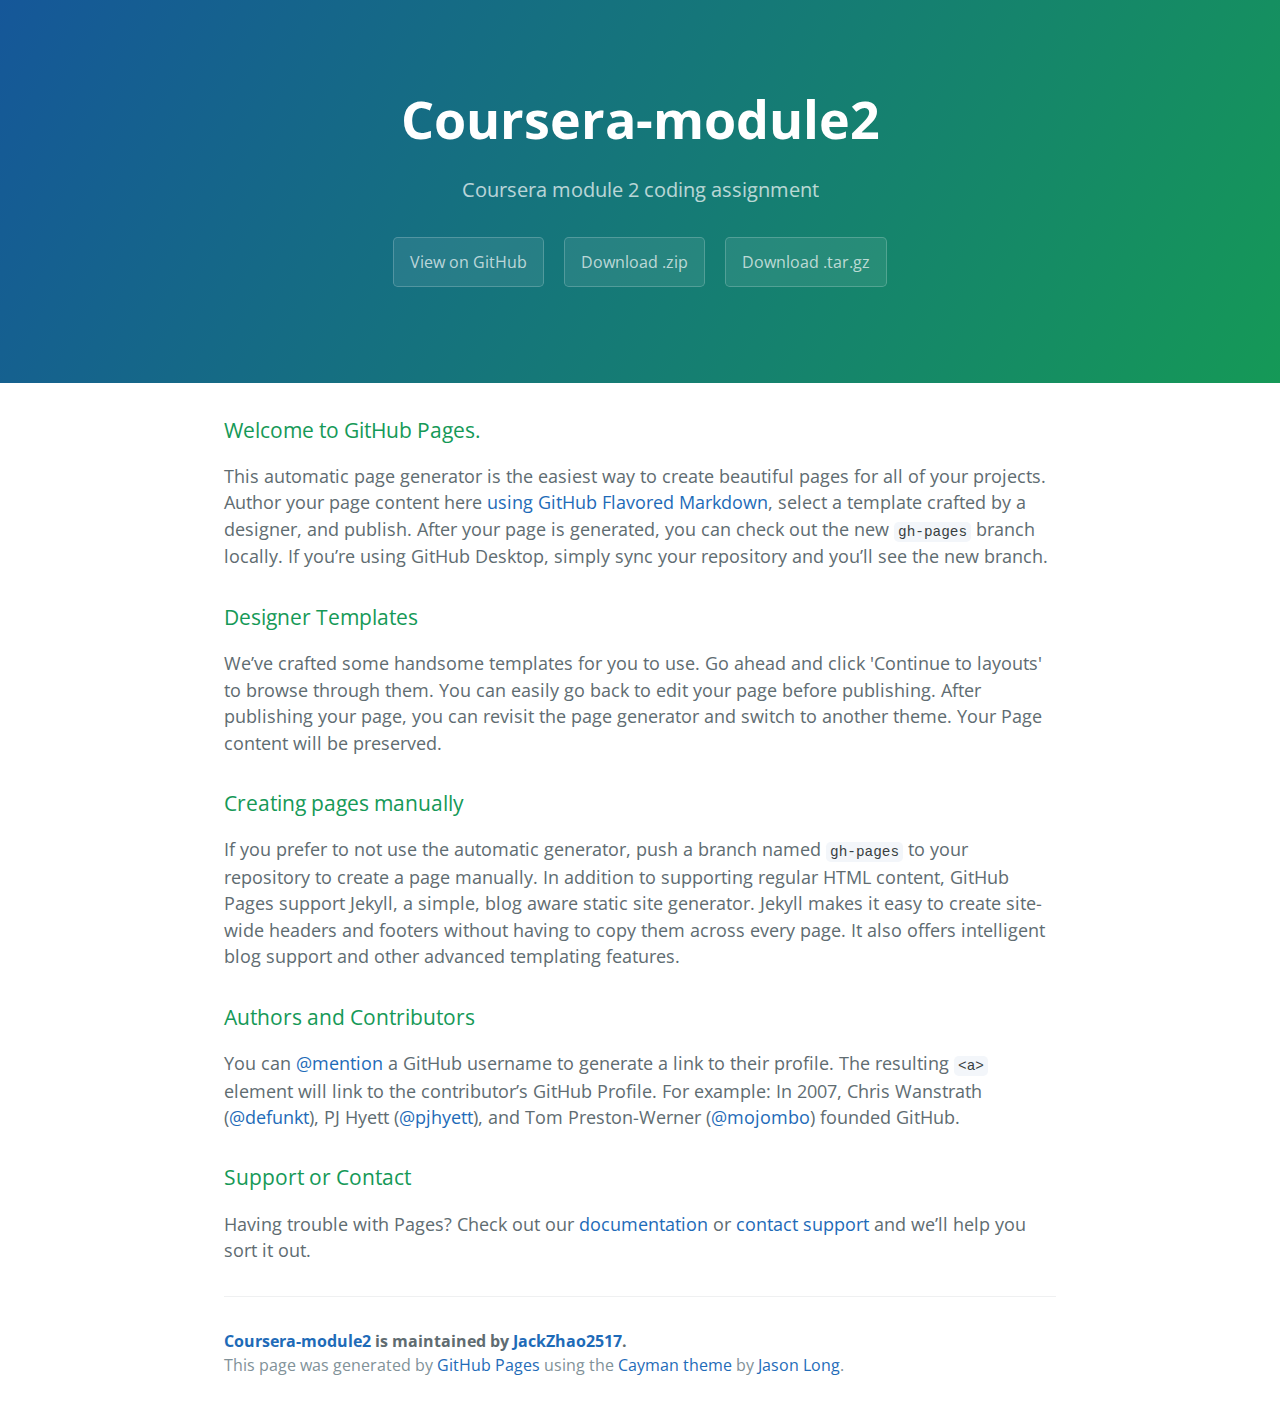
==== index.html @ a312da46 "Create gh-pages branch via GitHub" ====
<!DOCTYPE html>
<html lang="en-us">
  <head>
    <meta charset="UTF-8">
    <title>Coursera-module2 by JackZhao2517</title>
    <meta name="viewport" content="width=device-width, initial-scale=1">
    <link rel="stylesheet" type="text/css" href="stylesheets/normalize.css" media="screen">
    <link href='https://fonts.googleapis.com/css?family=Open+Sans:400,700' rel='stylesheet' type='text/css'>
    <link rel="stylesheet" type="text/css" href="stylesheets/stylesheet.css" media="screen">
    <link rel="stylesheet" type="text/css" href="stylesheets/github-light.css" media="screen">
  </head>
  <body>
    <section class="page-header">
      <h1 class="project-name">Coursera-module2</h1>
      <h2 class="project-tagline">Coursera module 2 coding assignment</h2>
      <a href="https://github.com/JackZhao2517/coursera-module2" class="btn">View on GitHub</a>
      <a href="https://github.com/JackZhao2517/coursera-module2/zipball/master" class="btn">Download .zip</a>
      <a href="https://github.com/JackZhao2517/coursera-module2/tarball/master" class="btn">Download .tar.gz</a>
    </section>

    <section class="main-content">
      <h3>
<a id="welcome-to-github-pages" class="anchor" href="#welcome-to-github-pages" aria-hidden="true"><span aria-hidden="true" class="octicon octicon-link"></span></a>Welcome to GitHub Pages.</h3>

<p>This automatic page generator is the easiest way to create beautiful pages for all of your projects. Author your page content here <a href="https://guides.github.com/features/mastering-markdown/">using GitHub Flavored Markdown</a>, select a template crafted by a designer, and publish. After your page is generated, you can check out the new <code>gh-pages</code> branch locally. If you’re using GitHub Desktop, simply sync your repository and you’ll see the new branch.</p>

<h3>
<a id="designer-templates" class="anchor" href="#designer-templates" aria-hidden="true"><span aria-hidden="true" class="octicon octicon-link"></span></a>Designer Templates</h3>

<p>We’ve crafted some handsome templates for you to use. Go ahead and click 'Continue to layouts' to browse through them. You can easily go back to edit your page before publishing. After publishing your page, you can revisit the page generator and switch to another theme. Your Page content will be preserved.</p>

<h3>
<a id="creating-pages-manually" class="anchor" href="#creating-pages-manually" aria-hidden="true"><span aria-hidden="true" class="octicon octicon-link"></span></a>Creating pages manually</h3>

<p>If you prefer to not use the automatic generator, push a branch named <code>gh-pages</code> to your repository to create a page manually. In addition to supporting regular HTML content, GitHub Pages support Jekyll, a simple, blog aware static site generator. Jekyll makes it easy to create site-wide headers and footers without having to copy them across every page. It also offers intelligent blog support and other advanced templating features.</p>

<h3>
<a id="authors-and-contributors" class="anchor" href="#authors-and-contributors" aria-hidden="true"><span aria-hidden="true" class="octicon octicon-link"></span></a>Authors and Contributors</h3>

<p>You can <a href="https://help.github.com/articles/basic-writing-and-formatting-syntax/#mentioning-users-and-teams" class="user-mention">@mention</a> a GitHub username to generate a link to their profile. The resulting <code>&lt;a&gt;</code> element will link to the contributor’s GitHub Profile. For example: In 2007, Chris Wanstrath (<a href="https://github.com/defunkt" class="user-mention">@defunkt</a>), PJ Hyett (<a href="https://github.com/pjhyett" class="user-mention">@pjhyett</a>), and Tom Preston-Werner (<a href="https://github.com/mojombo" class="user-mention">@mojombo</a>) founded GitHub.</p>

<h3>
<a id="support-or-contact" class="anchor" href="#support-or-contact" aria-hidden="true"><span aria-hidden="true" class="octicon octicon-link"></span></a>Support or Contact</h3>

<p>Having trouble with Pages? Check out our <a href="https://help.github.com/pages">documentation</a> or <a href="https://github.com/contact">contact support</a> and we’ll help you sort it out.</p>

      <footer class="site-footer">
        <span class="site-footer-owner"><a href="https://github.com/JackZhao2517/coursera-module2">Coursera-module2</a> is maintained by <a href="https://github.com/JackZhao2517">JackZhao2517</a>.</span>

        <span class="site-footer-credits">This page was generated by <a href="https://pages.github.com">GitHub Pages</a> using the <a href="https://github.com/jasonlong/cayman-theme">Cayman theme</a> by <a href="https://twitter.com/jasonlong">Jason Long</a>.</span>
      </footer>

    </section>

  
  </body>
</html>
---- stylesheets/stylesheet.css ----
* {
  box-sizing: border-box; }

body {
  padding: 0;
  margin: 0;
  font-family: "Open Sans", "Helvetica Neue", Helvetica, Arial, sans-serif;
  font-size: 16px;
  line-height: 1.5;
  color: #606c71; }

a {
  color: #1e6bb8;
  text-decoration: none; }
  a:hover {
    text-decoration: underline; }

.btn {
  display: inline-block;
  margin-bottom: 1rem;
  color: rgba(255, 255, 255, 0.7);
  background-color: rgba(255, 255, 255, 0.08);
  border-color: rgba(255, 255, 255, 0.2);
  border-style: solid;
  border-width: 1px;
  border-radius: 0.3rem;
  transition: color 0.2s, background-color 0.2s, border-color 0.2s; }
  .btn + .btn {
    margin-left: 1rem; }

.btn:hover {
  color: rgba(255, 255, 255, 0.8);
  text-decoration: none;
  background-color: rgba(255, 255, 255, 0.2);
  border-color: rgba(255, 255, 255, 0.3); }

@media screen and (min-width: 64em) {
  .btn {
    padding: 0.75rem 1rem; } }

@media screen and (min-width: 42em) and (max-width: 64em) {
  .btn {
    padding: 0.6rem 0.9rem;
    font-size: 0.9rem; } }

@media screen and (max-width: 42em) {
  .btn {
    display: block;
    width: 100%;
    padding: 0.75rem;
    font-size: 0.9rem; }
    .btn + .btn {
      margin-top: 1rem;
      margin-left: 0; } }

.page-header {
  color: #fff;
  text-align: center;
  background-color: #159957;
  background-image: linear-gradient(120deg, #155799, #159957); }

@media screen and (min-width: 64em) {
  .page-header {
    padding: 5rem 6rem; } }

@media screen and (min-width: 42em) and (max-width: 64em) {
  .page-header {
    padding: 3rem 4rem; } }

@media screen and (max-width: 42em) {
  .page-header {
    padding: 2rem 1rem; } }

.project-name {
  margin-top: 0;
  margin-bottom: 0.1rem; }

@media screen and (min-width: 64em) {
  .project-name {
    font-size: 3.25rem; } }

@media screen and (min-width: 42em) and (max-width: 64em) {
  .project-name {
    font-size: 2.25rem; } }

@media screen and (max-width: 42em) {
  .project-name {
    font-size: 1.75rem; } }

.project-tagline {
  margin-bottom: 2rem;
  font-weight: normal;
  opacity: 0.7; }

@media screen and (min-width: 64em) {
  .project-tagline {
    font-size: 1.25rem; } }

@media screen and (min-width: 42em) and (max-width: 64em) {
  .project-tagline {
    font-size: 1.15rem; } }

@media screen and (max-width: 42em) {
  .project-tagline {
    font-size: 1rem; } }

.main-content :first-child {
  margin-top: 0; }
.main-content img {
  max-width: 100%; }
.main-content h1, .main-content h2, .main-content h3, .main-content h4, .main-content h5, .main-content h6 {
  margin-top: 2rem;
  margin-bottom: 1rem;
  font-weight: normal;
  color: #159957; }
.main-content p {
  margin-bottom: 1em; }
.main-content code {
  padding: 2px 4px;
  font-family: Consolas, "Liberation Mono", Menlo, Courier, monospace;
  font-size: 0.9rem;
  color: #383e41;
  background-color: #f3f6fa;
  border-radius: 0.3rem; }
.main-content pre {
  padding: 0.8rem;
  margin-top: 0;
  margin-bottom: 1rem;
  font: 1rem Consolas, "Liberation Mono", Menlo, Courier, monospace;
  color: #567482;
  word-wrap: normal;
  background-color: #f3f6fa;
  border: solid 1px #dce6f0;
  border-radius: 0.3rem; }
  .main-content pre > code {
    padding: 0;
    margin: 0;
    font-size: 0.9rem;
    color: #567482;
    word-break: normal;
    white-space: pre;
    background: transparent;
    border: 0; }
.main-content .highlight {
  margin-bottom: 1rem; }
  .main-content .highlight pre {
    margin-bottom: 0;
    word-break: normal; }
.main-content .highlight pre, .main-content pre {
  padding: 0.8rem;
  overflow: auto;
  font-size: 0.9rem;
  line-height: 1.45;
  border-radius: 0.3rem; }
.main-content pre code, .main-content pre tt {
  display: inline;
  max-width: initial;
  padding: 0;
  margin: 0;
  overflow: initial;
  line-height: inherit;
  word-wrap: normal;
  background-color: transparent;
  border: 0; }
  .main-content pre code:before, .main-content pre code:after, .main-content pre tt:before, .main-content pre tt:after {
    content: normal; }
.main-content ul, .main-content ol {
  margin-top: 0; }
.main-content blockquote {
  padding: 0 1rem;
  margin-left: 0;
  color: #819198;
  border-left: 0.3rem solid #dce6f0; }
  .main-content blockquote > :first-child {
    margin-top: 0; }
  .main-content blockquote > :last-child {
    margin-bottom: 0; }
.main-content table {
  display: block;
  width: 100%;
  overflow: auto;
  word-break: normal;
  word-break: keep-all; }
  .main-content table th {
    font-weight: bold; }
  .main-content table th, .main-content table td {
    padding: 0.5rem 1rem;
    border: 1px solid #e9ebec; }
.main-content dl {
  padding: 0; }
  .main-content dl dt {
    padding: 0;
    margin-top: 1rem;
    font-size: 1rem;
    font-weight: bold; }
  .main-content dl dd {
    padding: 0;
    margin-bottom: 1rem; }
.main-content hr {
  height: 2px;
  padding: 0;
  margin: 1rem 0;
  background-color: #eff0f1;
  border: 0; }

@media screen and (min-width: 64em) {
  .main-content {
    max-width: 64rem;
    padding: 2rem 6rem;
    margin: 0 auto;
    font-size: 1.1rem; } }

@media screen and (min-width: 42em) and (max-width: 64em) {
  .main-content {
    padding: 2rem 4rem;
    font-size: 1.1rem; } }

@media screen and (max-width: 42em) {
  .main-content {
    padding: 2rem 1rem;
    font-size: 1rem; } }

.site-footer {
  padding-top: 2rem;
  margin-top: 2rem;
  border-top: solid 1px #eff0f1; }

.site-footer-owner {
  display: block;
  font-weight: bold; }

.site-footer-credits {
  color: #819198; }

@media screen and (min-width: 64em) {
  .site-footer {
    font-size: 1rem; } }

@media screen and (min-width: 42em) and (max-width: 64em) {
  .site-footer {
    font-size: 1rem; } }

@media screen and (max-width: 42em) {
  .site-footer {
    font-size: 0.9rem; } }
---- stylesheets/github-light.css ----
/*
The MIT License (MIT)

Copyright (c) 2015 GitHub, Inc.

Permission is hereby granted, free of charge, to any person obtaining a copy
of this software and associated documentation files (the "Software"), to deal
in the Software without restriction, including without limitation the rights
to use, copy, modify, merge, publish, distribute, sublicense, and/or sell
copies of the Software, and to permit persons to whom the Software is
furnished to do so, subject to the following conditions:

The above copyright notice and this permission notice shall be included in all
copies or substantial portions of the Software.

THE SOFTWARE IS PROVIDED "AS IS", WITHOUT WARRANTY OF ANY KIND, EXPRESS OR
IMPLIED, INCLUDING BUT NOT LIMITED TO THE WARRANTIES OF MERCHANTABILITY,
FITNESS FOR A PARTICULAR PURPOSE AND NONINFRINGEMENT. IN NO EVENT SHALL THE
AUTHORS OR COPYRIGHT HOLDERS BE LIABLE FOR ANY CLAIM, DAMAGES OR OTHER
LIABILITY, WHETHER IN AN ACTION OF CONTRACT, TORT OR OTHERWISE, ARISING FROM,
OUT OF OR IN CONNECTION WITH THE SOFTWARE OR THE USE OR OTHER DEALINGS IN THE
SOFTWARE.

*/

.pl-c /* comment */ {
  color: #969896;
}

.pl-c1      /* constant, markup.raw, meta.diff.header, meta.module-reference, meta.property-name, support, support.constant, support.variable, variable.other.constant */,
.pl-s .pl-v /* string variable */ {
  color: #0086b3;
}

.pl-e  /* entity */,
.pl-en /* entity.name */ {
  color: #795da3;
}

.pl-s .pl-s1 /* string source */,
.pl-smi      /* storage.modifier.import, storage.modifier.package, storage.type.java, variable.other, variable.parameter.function */ {
  color: #333;
}

.pl-ent /* entity.name.tag */ {
  color: #63a35c;
}

.pl-k /* keyword, storage, storage.type */ {
  color: #a71d5d;
}

.pl-pds              /* punctuation.definition.string, string.regexp.character-class */,
.pl-s                /* string */,
.pl-s .pl-pse .pl-s1 /* string punctuation.section.embedded source */,
.pl-sr               /* string.regexp */,
.pl-sr .pl-cce       /* string.regexp constant.character.escape */,
.pl-sr .pl-sra       /* string.regexp string.regexp.arbitrary-repitition */,
.pl-sr .pl-sre       /* string.regexp source.ruby.embedded */ {
  color: #183691;
}

.pl-v /* variable */ {
  color: #ed6a43;
}

.pl-id /* invalid.deprecated */ {
  color: #b52a1d;
}

.pl-ii /* invalid.illegal */ {
  background-color: #b52a1d;
  color: #f8f8f8;
}

.pl-sr .pl-cce /* string.regexp constant.character.escape */ {
  color: #63a35c;
  font-weight: bold;
}

.pl-ml /* markup.list */ {
  color: #693a17;
}

.pl-mh        /* markup.heading */,
.pl-mh .pl-en /* markup.heading entity.name */,
.pl-ms        /* meta.separator */ {
  color: #1d3e81;
  font-weight: bold;
}

.pl-mq /* markup.quote */ {
  color: #008080;
}

.pl-mi /* markup.italic */ {
  color: #333;
  font-style: italic;
}

.pl-mb /* markup.bold */ {
  color: #333;
  font-weight: bold;
}

.pl-md /* markup.deleted, meta.diff.header.from-file */ {
  background-color: #ffecec;
  color: #bd2c00;
}

.pl-mi1 /* markup.inserted, meta.diff.header.to-file */ {
  background-color: #eaffea;
  color: #55a532;
}

.pl-mdr /* meta.diff.range */ {
  color: #795da3;
  font-weight: bold;
}

.pl-mo /* meta.output */ {
  color: #1d3e81;
}
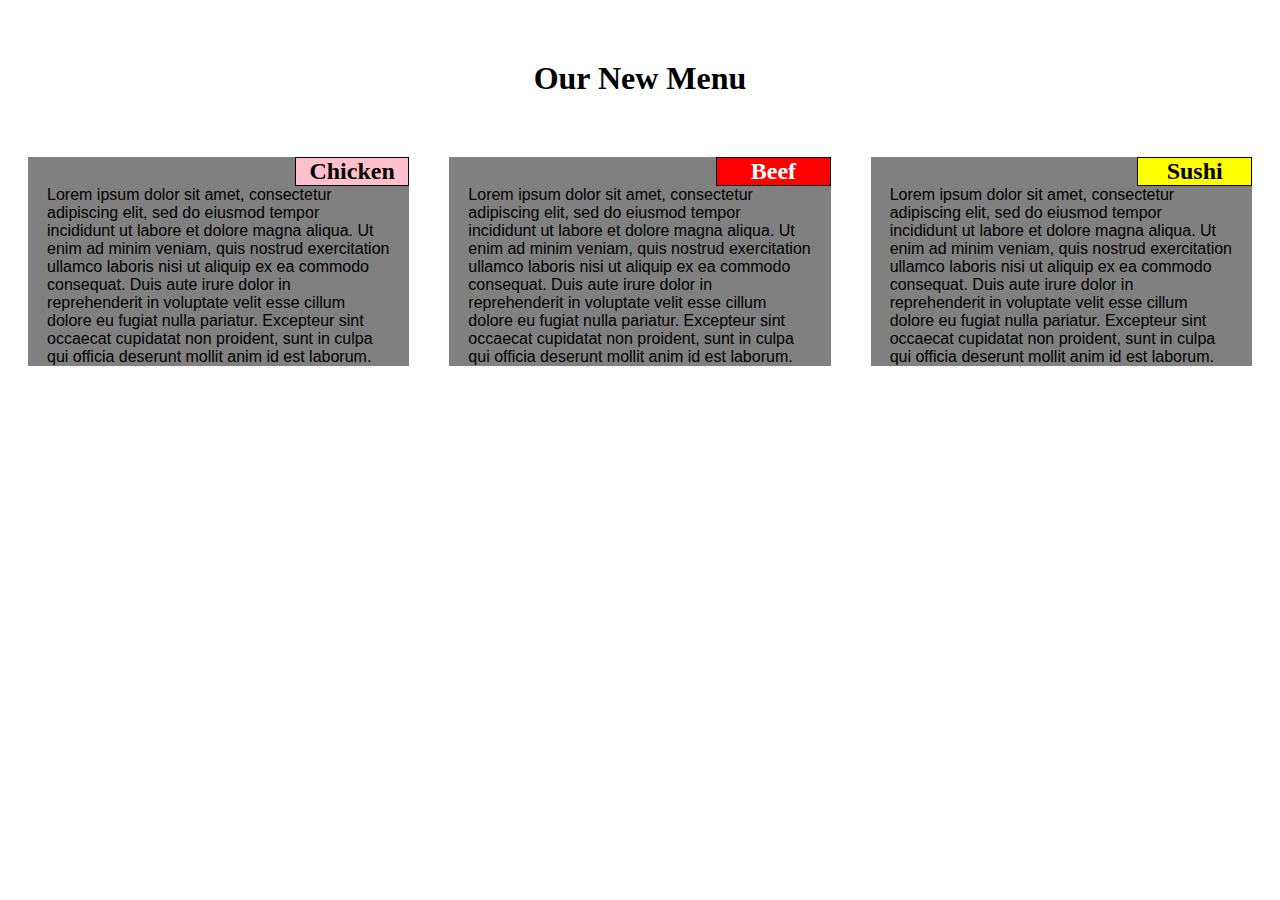
==== commit 3a2ab978: "My module2 assignment" ====
--- a/index.html
+++ b/index.html
@@ -1,57 +1,40 @@
 <!DOCTYPE html>
-<html lang="en-us">
-  <head>
-    <meta charset="UTF-8">
-    <title>Coursera-module2 by JackZhao2517</title>
-    <meta name="viewport" content="width=device-width, initial-scale=1">
-    <link rel="stylesheet" type="text/css" href="stylesheets/normalize.css" media="screen">
-    <link href='https://fonts.googleapis.com/css?family=Open+Sans:400,700' rel='stylesheet' type='text/css'>
-    <link rel="stylesheet" type="text/css" href="stylesheets/stylesheet.css" media="screen">
-    <link rel="stylesheet" type="text/css" href="stylesheets/github-light.css" media="screen">
-  </head>
-  <body>
-    <section class="page-header">
-      <h1 class="project-name">Coursera-module2</h1>
-      <h2 class="project-tagline">Coursera module 2 coding assignment</h2>
-      <a href="https://github.com/JackZhao2517/coursera-module2" class="btn">View on GitHub</a>
-      <a href="https://github.com/JackZhao2517/coursera-module2/zipball/master" class="btn">Download .zip</a>
-      <a href="https://github.com/JackZhao2517/coursera-module2/tarball/master" class="btn">Download .tar.gz</a>
-    </section>
+<html>
+<head>
+<meta charset="utf-8">
+<title>Responsive Layout</title>
+<link rel="stylesheet" href="css/styles.css">
 
-    <section class="main-content">
-      <h3>
-<a id="welcome-to-github-pages" class="anchor" href="#welcome-to-github-pages" aria-hidden="true"><span aria-hidden="true" class="octicon octicon-link"></span></a>Welcome to GitHub Pages.</h3>
+</head>
+<body>
+<h1>Our New Menu</h1>
 
-<p>This automatic page generator is the easiest way to create beautiful pages for all of your projects. Author your page content here <a href="https://guides.github.com/features/mastering-markdown/">using GitHub Flavored Markdown</a>, select a template crafted by a designer, and publish. After your page is generated, you can check out the new <code>gh-pages</code> branch locally. If you’re using GitHub Desktop, simply sync your repository and you’ll see the new branch.</p>
+<div class="row">
+  
+  <div class="col-lg-4 col-md-6">   
+    <div class="section">
+         <h2 class="chicken">Chicken</h2>
+         <p>Lorem ipsum dolor sit amet, consectetur adipiscing elit, sed do eiusmod tempor incididunt ut labore et dolore magna aliqua. Ut enim ad minim veniam, quis nostrud exercitation ullamco laboris nisi ut aliquip ex ea commodo consequat. Duis aute irure dolor in reprehenderit in voluptate velit esse cillum dolore eu fugiat nulla pariatur. Excepteur sint occaecat cupidatat non proident, sunt in culpa qui officia deserunt mollit anim id est laborum.
+         </p>
+    </div>
+  </div>
 
-<h3>
-<a id="designer-templates" class="anchor" href="#designer-templates" aria-hidden="true"><span aria-hidden="true" class="octicon octicon-link"></span></a>Designer Templates</h3>
+  <div class="col-lg-4 col-md-6">
+    <div class = "section">
+      <h2 class = "beef">Beef</h2>  
+      <p>Lorem ipsum dolor sit amet, consectetur adipiscing elit, sed do eiusmod tempor incididunt ut labore et dolore magna aliqua. Ut enim ad minim veniam, quis nostrud exercitation ullamco laboris nisi ut aliquip ex ea commodo consequat. Duis aute irure dolor in reprehenderit in voluptate velit esse cillum dolore eu fugiat nulla pariatur. Excepteur sint occaecat cupidatat non proident, sunt in culpa qui officia deserunt mollit anim id est laborum.
+      </p>
+    </div>
+  </div>
+  
+  <div class="col-lg-4 col-md-12">
+    <div class = "section">
+        <h2 class = "sushi">Sushi</h2>  
+        <p>Lorem ipsum dolor sit amet, consectetur adipiscing elit, sed do eiusmod tempor incididunt ut labore et dolore magna aliqua. Ut enim ad minim veniam, quis nostrud exercitation ullamco laboris nisi ut aliquip ex ea commodo consequat. Duis aute irure dolor in reprehenderit in voluptate velit esse cillum dolore eu fugiat nulla pariatur. Excepteur sint occaecat cupidatat non proident, sunt in culpa qui officia deserunt mollit anim id est laborum.
+        </p>
+    </div>
+  </div>
+</div>
 
-<p>We’ve crafted some handsome templates for you to use. Go ahead and click 'Continue to layouts' to browse through them. You can easily go back to edit your page before publishing. After publishing your page, you can revisit the page generator and switch to another theme. Your Page content will be preserved.</p>
-
-<h3>
-<a id="creating-pages-manually" class="anchor" href="#creating-pages-manually" aria-hidden="true"><span aria-hidden="true" class="octicon octicon-link"></span></a>Creating pages manually</h3>
-
-<p>If you prefer to not use the automatic generator, push a branch named <code>gh-pages</code> to your repository to create a page manually. In addition to supporting regular HTML content, GitHub Pages support Jekyll, a simple, blog aware static site generator. Jekyll makes it easy to create site-wide headers and footers without having to copy them across every page. It also offers intelligent blog support and other advanced templating features.</p>
-
-<h3>
-<a id="authors-and-contributors" class="anchor" href="#authors-and-contributors" aria-hidden="true"><span aria-hidden="true" class="octicon octicon-link"></span></a>Authors and Contributors</h3>
-
-<p>You can <a href="https://help.github.com/articles/basic-writing-and-formatting-syntax/#mentioning-users-and-teams" class="user-mention">@mention</a> a GitHub username to generate a link to their profile. The resulting <code>&lt;a&gt;</code> element will link to the contributor’s GitHub Profile. For example: In 2007, Chris Wanstrath (<a href="https://github.com/defunkt" class="user-mention">@defunkt</a>), PJ Hyett (<a href="https://github.com/pjhyett" class="user-mention">@pjhyett</a>), and Tom Preston-Werner (<a href="https://github.com/mojombo" class="user-mention">@mojombo</a>) founded GitHub.</p>
-
-<h3>
-<a id="support-or-contact" class="anchor" href="#support-or-contact" aria-hidden="true"><span aria-hidden="true" class="octicon octicon-link"></span></a>Support or Contact</h3>
-
-<p>Having trouble with Pages? Check out our <a href="https://help.github.com/pages">documentation</a> or <a href="https://github.com/contact">contact support</a> and we’ll help you sort it out.</p>
-
-      <footer class="site-footer">
-        <span class="site-footer-owner"><a href="https://github.com/JackZhao2517/coursera-module2">Coursera-module2</a> is maintained by <a href="https://github.com/JackZhao2517">JackZhao2517</a>.</span>
-
-        <span class="site-footer-credits">This page was generated by <a href="https://pages.github.com">GitHub Pages</a> using the <a href="https://github.com/jasonlong/cayman-theme">Cayman theme</a> by <a href="https://twitter.com/jasonlong">Jason Long</a>.</span>
-      </footer>
-
-    </section>
-
-  
-  </body>
+</body>
 </html>
--- a/css/styles.css
+++ b/css/styles.css
@@ -0,0 +1,146 @@
+* {
+  box-sizing: border-box;
+}
+h1 {
+  margin-bottom: 60px;
+  margin-top: 60px;
+  text-align: center;
+}
+
+p {
+  width: 90%;
+  height: 150%;
+  margin-right: auto;
+  margin-left: auto;
+  font-family: Helvetica;
+  color: black; 
+  clear: both;
+  }
+
+/* Simple Responsive Framework. */
+.row {
+  width: 100%;
+  position: relative;
+}
+
+.section {
+  background-color: gray;
+  margin-right: 20px;
+  margin-left: 20px;
+}
+.chicken {
+   border: 1px solid black;
+  background-color:pink;
+  width: 30%;
+  float: right;
+  text-align: center;
+  margin-bottom: 0;
+  margin-top: 0;
+}
+.beef {
+   border: 1px solid black;
+  background-color:red;
+  width: 30%;
+  float: right;
+  text-align: center;
+  margin-bottom: 0;
+  margin-top: 0;
+  color: white;
+}
+.sushi {
+   border: 1px solid black;
+  background-color:yellow;
+  width: 30%;
+  float: right;
+  text-align: center;
+  margin-bottom: 0;
+  margin-top: 0;
+}
+
+/********** Large devices only **********/
+@media (min-width: 992px) {
+  .col-lg-1, .col-lg-2, .col-lg-3, .col-lg-4, .col-lg-5, .col-lg-6, .col-lg-7, .col-lg-8, .col-lg-9, .col-lg-10, .col-lg-11, .col-lg-12 {
+    float: left;
+    border:initial;
+  }
+  .col-lg-1 {
+    width: 8.33%;
+  }
+  .col-lg-2 {
+    width: 16.66%;
+  }
+  .col-lg-3 {
+    width: 25%;
+  }
+  .col-lg-4 {
+    width: 33.33%;
+  }
+  .col-lg-5 {
+    width: 41.66%;
+  }
+  .col-lg-6 {
+    width: 50%;
+  }
+  .col-lg-7 {
+    width: 58.33%;
+  }
+  .col-lg-8 {
+    width: 66.66%;
+  }
+  .col-lg-9 {
+    width: 74.99%;
+  }
+  .col-lg-10 {
+    width: 83.33%;
+  }
+  .col-lg-11 {
+    width: 91.66%;
+  }
+  .col-lg-12 {
+    width: 100%;
+  }
+}
+
+/********** Medium devices only **********/
+@media (min-width: 768px) and (max-width: 991px) {
+  .col-md-1, .col-md-2, .col-md-3, .col-md-4, .col-md-5, .col-md-6, .col-md-7, .col-md-8, .col-md-9, .col-md-10, .col-md-11, .col-md-12 {
+       float: left;
+    border:initial;
+  }
+  .col-md-1 {
+    width: 8.33%;
+  }
+  .col-md-2 {
+    width: 16.66%;
+  }
+  .col-md-3 {
+    width: 25%;
+  }
+  .col-md-4 {
+    width: 33.33%;
+  }
+  .col-md-5 {
+    width: 41.66%;
+  }
+  .col-md-6 {
+    width: 50%;
+  }
+  .col-md-7 {
+    width: 58.33%;
+  }
+  .col-md-8 {
+    width: 66.66%;
+  }
+  .col-md-9 {
+    width: 74.99%;
+  }
+  .col-md-10 {
+    width: 83.33%;
+  }
+  .col-md-11 {
+    width: 91.66%;
+  }
+  .col-md-12 {
+    width: 100%;
+  }
+}
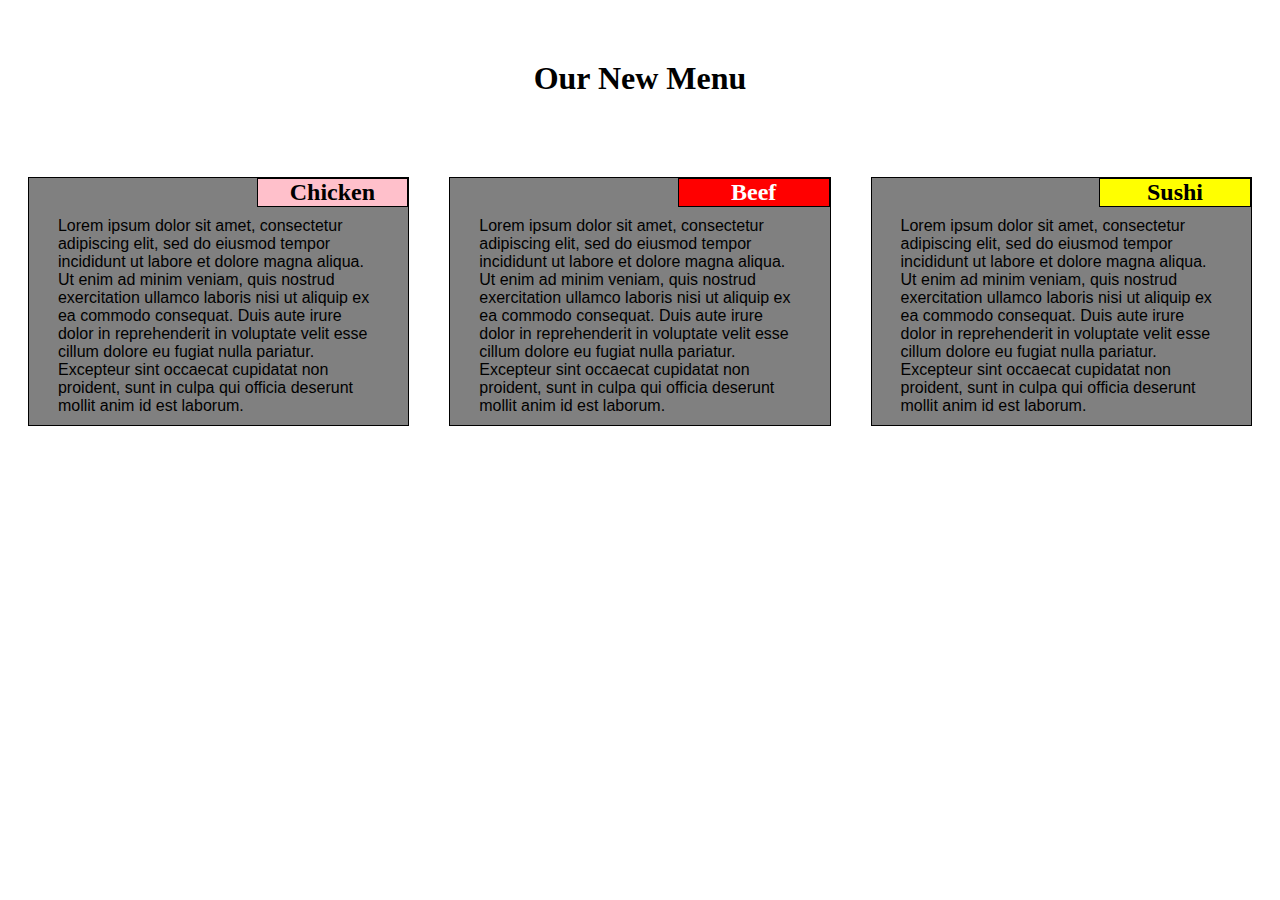
==== commit 06ec3d64: "Update for module2 assignment" ====
--- a/index.html
+++ b/index.html
@@ -2,6 +2,7 @@
 <html>
 <head>
 <meta charset="utf-8">
+<meta name="viewport" content="width=device-width, initial-scale=1">
 <title>Responsive Layout</title>
 <link rel="stylesheet" href="css/styles.css">
 
--- a/css/styles.css
+++ b/css/styles.css
@@ -12,6 +12,9 @@
   height: 150%;
   margin-right: auto;
   margin-left: auto;
+  margin-top: auto;
+  margin-bottom: auto;
+  padding: 10px;
   font-family: Helvetica;
   color: black; 
   clear: both;
@@ -27,11 +30,16 @@
   background-color: gray;
   margin-right: 20px;
   margin-left: 20px;
-}
+  margin-top: 20px;
+  margin-bottom: 20px;
+  border: 1px solid black;
+   /*   height: 350px;*/
+      position: relative;
+ }
 .chicken {
    border: 1px solid black;
   background-color:pink;
-  width: 30%;
+  width: 40%;
   float: right;
   text-align: center;
   margin-bottom: 0;
@@ -40,7 +48,7 @@
 .beef {
    border: 1px solid black;
   background-color:red;
-  width: 30%;
+  width: 40%;
   float: right;
   text-align: center;
   margin-bottom: 0;
@@ -50,7 +58,7 @@
 .sushi {
    border: 1px solid black;
   background-color:yellow;
-  width: 30%;
+  width: 40%;
   float: right;
   text-align: center;
   margin-bottom: 0;
@@ -105,8 +113,8 @@
 @media (min-width: 768px) and (max-width: 991px) {
   .col-md-1, .col-md-2, .col-md-3, .col-md-4, .col-md-5, .col-md-6, .col-md-7, .col-md-8, .col-md-9, .col-md-10, .col-md-11, .col-md-12 {
        float: left;
-    border:initial;
-  }
+       border:initial;
+     }
   .col-md-1 {
     width: 8.33%;
   }
